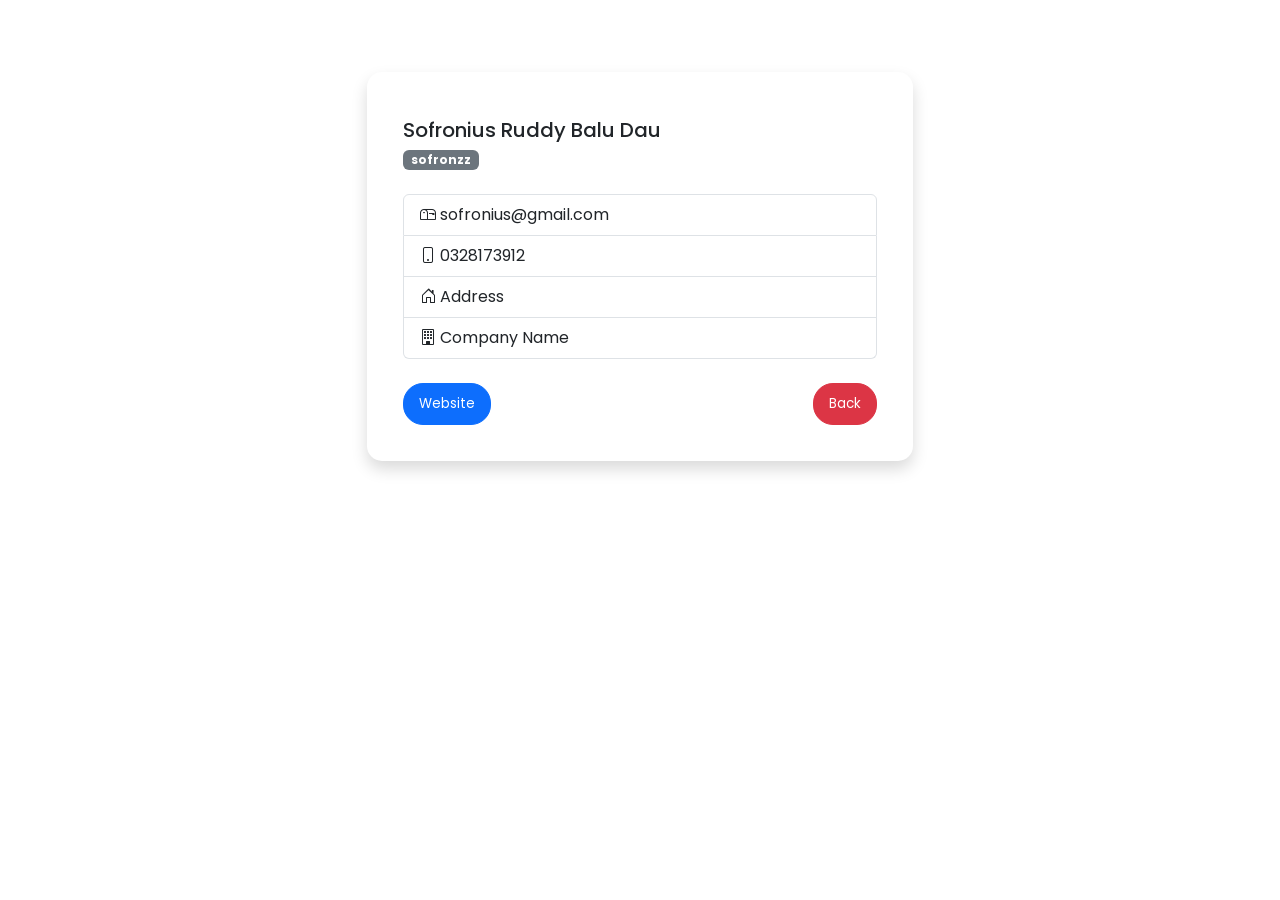
==== detail.html @ 3c896d93 "feat: add page index & detail" ====
<!doctype html>
<html lang="en">

<head>
    <meta charset="utf-8">
    <meta name="viewport" content="width=device-width, initial-scale=1">
    <title>Simple User Management - Detail</title>
    <link href="https://cdn.jsdelivr.net/npm/bootstrap@5.3.3/dist/css/bootstrap.min.css" rel="stylesheet"
        integrity="sha384-QWTKZyjpPEjISv5WaRU9OFeRpok6YctnYmDr5pNlyT2bRjXh0JMhjY6hW+ALEwIH" crossorigin="anonymous">

    <link rel="stylesheet" href="./assets/css/style.css">
    <link rel="stylesheet" href="./assets/icons/bootstrap-icons.min.css">
</head>

<body>
    <main>
        <div class="container mt-5">
            <div class="row gy-4 mt-5 justify-content-center">
                <div class="col-xl-6 col-lg-6 col-md-6 col-sm-12">
                    <div class="card border-0 shadow su-card-detail">
                        <div class="card-body">
                            <h5 class="card-title">
                                Sofronius Ruddy Balu Dau
                            </h5>
                            <h6 class="card-subtitle mb-2 text-body-secondary">
                                <span class="badge text-bg-secondary mt-1">
                                    sofronzz
                                </span>
                            </h6>

                            <ul class="list-group mt-4">
                                <li class="list-group-item">
                                    <i class="bi bi-mailbox"></i>
                                    <span>
                                        sofronius@gmail.com
                                    </span>
                                </li>
                                <li class="list-group-item">
                                    <i class="bi bi-phone"></i>
                                    <span>
                                        0328173912
                                    </span>
                                </li>
                                <li class="list-group-item">
                                    <i class="bi bi-house-door"></i>
                                    <span>
                                        Address
                                    </span>
                                </li>
                                <li class="list-group-item">
                                    <i class="bi bi-building"></i>
                                    <span>
                                        Company Name
                                    </span>
                                </li>
                            </ul>

                            <div class="d-flex mt-4">
                                <a href="" class="su-btn btn btn-primary">
                                    Website
                                </a>
                                <a href="./index.html" class="su-btn btn btn-danger ms-auto">
                                    Back
                                </a>
                            </div>
                        </div>
                    </div>
                </div>
            </div>
        </div>
    </main>

    <script src="https://cdn.jsdelivr.net/npm/bootstrap@5.3.3/dist/js/bootstrap.bundle.min.js"
        integrity="sha384-YvpcrYf0tY3lHB60NNkmXc5s9fDVZLESaAA55NDzOxhy9GkcIdslK1eN7N6jIeHz"
        crossorigin="anonymous"></script>
</body>

</html>
---- assets/css/style.css ----
@import url('https://fonts.googleapis.com/css2?family=Poppins:ital,wght@0,100;0,200;0,300;0,400;0,500;0,600;0,700;0,800;0,900;1,100;1,200;1,300;1,400;1,500;1,600;1,700;1,800;1,900&display=swap');

body {
    font-family: "Poppins";
}

a {
    text-decoration: none !important;
    color: black;
}

.su-text-bold {
    font-weight: 700;
}

.su-text-regular {
    font-weight: 500;
}

.su-text-thin {
    font-weight: 200;
}

.su-card-table {
    padding: 40px 30px 30px 30px;
    border-radius: 10px;
}

.su-btn {
    padding: 10px 15px 10px 15px;
    border-radius: 20px;
    font-size: 10pt;
}

.table>:not(caption)>*>* {
    padding: 15px !important;
}

.su-form-input {
    width: 50% !important;
    margin-left: auto;
    margin-right: auto;
    font-size: 12pt;
    padding: 10px 20px 10px 20px !important;
}

.su-card-detail {
    padding: 30px 20px 20px 20px;
    border-radius: 15px;
}
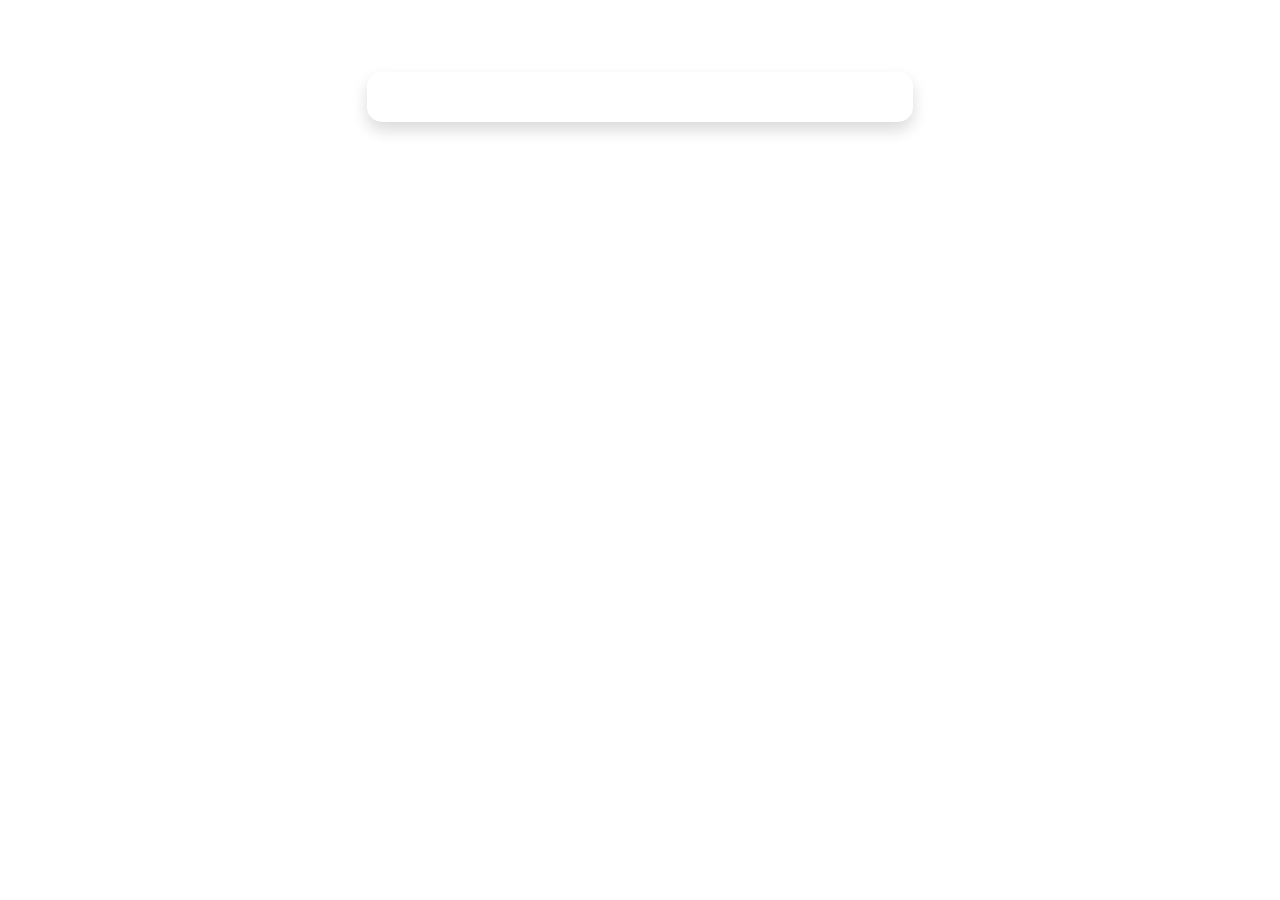
==== commit b7d6f03f: "feat: sync data in detail" ====
--- a/detail.html
+++ b/detail.html
@@ -17,53 +17,8 @@
         <div class="container mt-5">
             <div class="row gy-4 mt-5 justify-content-center">
                 <div class="col-xl-6 col-lg-6 col-md-6 col-sm-12">
-                    <div class="card border-0 shadow su-card-detail">
-                        <div class="card-body">
-                            <h5 class="card-title">
-                                Sofronius Ruddy Balu Dau
-                            </h5>
-                            <h6 class="card-subtitle mb-2 text-body-secondary">
-                                <span class="badge text-bg-secondary mt-1">
-                                    sofronzz
-                                </span>
-                            </h6>
+                    <div class="card border-0 shadow su-card-detail" id="su-card-detail">
 
-                            <ul class="list-group mt-4">
-                                <li class="list-group-item">
-                                    <i class="bi bi-mailbox"></i>
-                                    <span>
-                                        sofronius@gmail.com
-                                    </span>
-                                </li>
-                                <li class="list-group-item">
-                                    <i class="bi bi-phone"></i>
-                                    <span>
-                                        0328173912
-                                    </span>
-                                </li>
-                                <li class="list-group-item">
-                                    <i class="bi bi-house-door"></i>
-                                    <span>
-                                        Address
-                                    </span>
-                                </li>
-                                <li class="list-group-item">
-                                    <i class="bi bi-building"></i>
-                                    <span>
-                                        Company Name
-                                    </span>
-                                </li>
-                            </ul>
-
-                            <div class="d-flex mt-4">
-                                <a href="" class="su-btn btn btn-primary">
-                                    Website
-                                </a>
-                                <a href="./index.html" class="su-btn btn btn-danger ms-auto">
-                                    Back
-                                </a>
-                            </div>
-                        </div>
                     </div>
                 </div>
             </div>
@@ -73,6 +28,7 @@
     <script src="https://cdn.jsdelivr.net/npm/bootstrap@5.3.3/dist/js/bootstrap.bundle.min.js"
         integrity="sha384-YvpcrYf0tY3lHB60NNkmXc5s9fDVZLESaAA55NDzOxhy9GkcIdslK1eN7N6jIeHz"
         crossorigin="anonymous"></script>
+    <script src="./assets/js/detail.js"></script>
 </body>
 
 </html>
